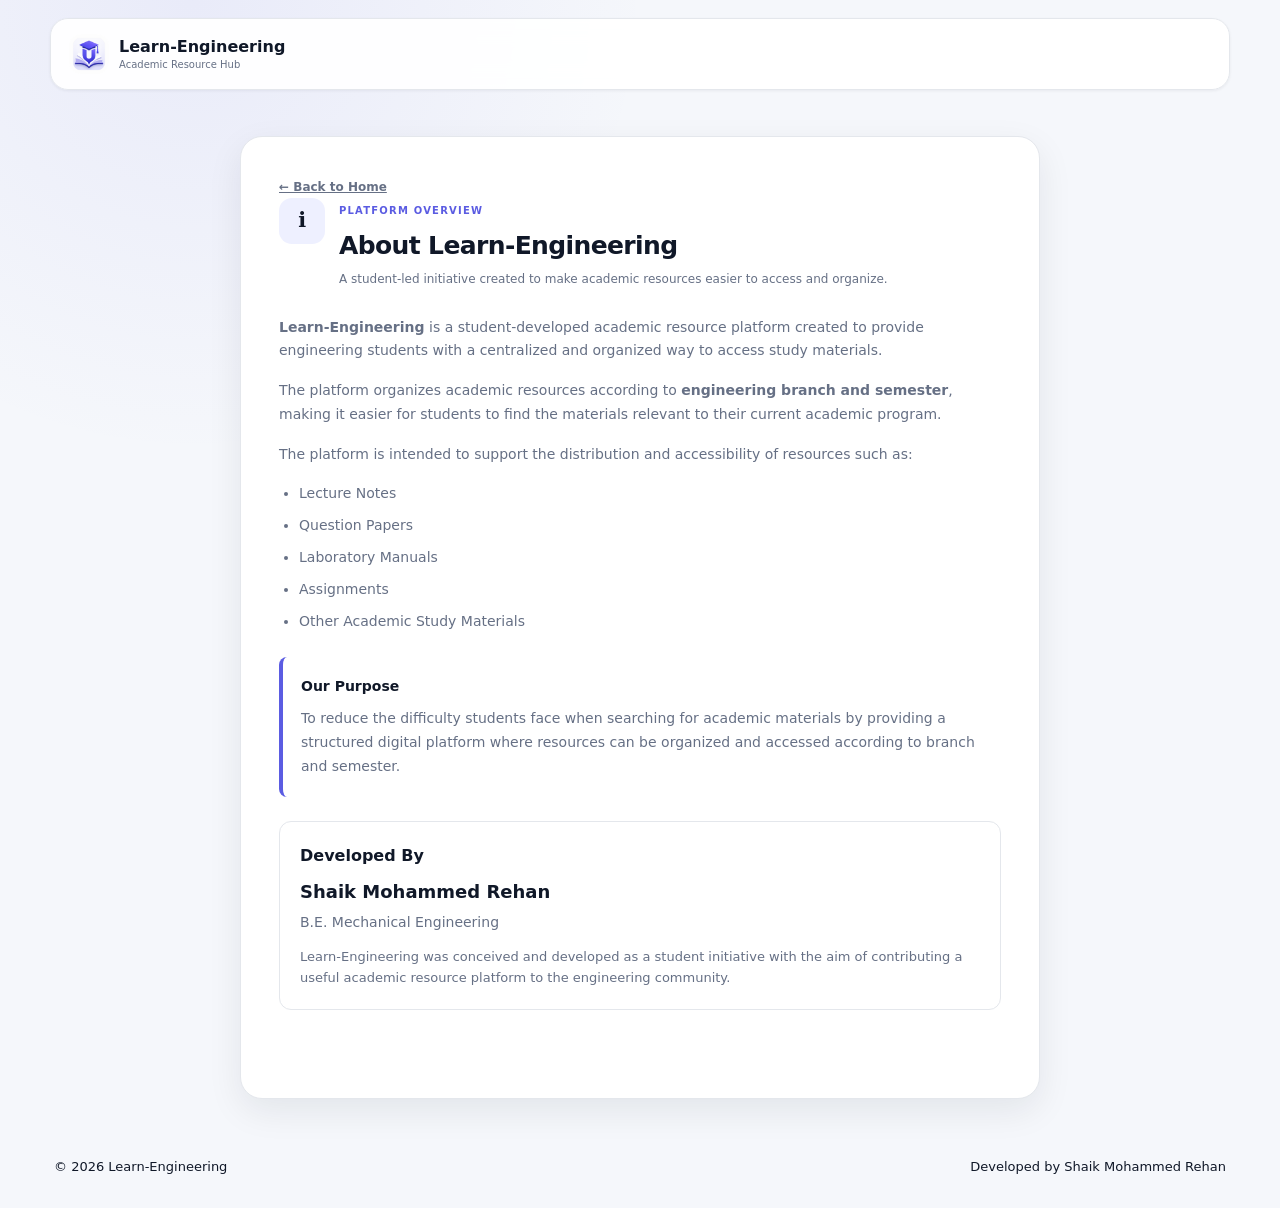
==== about.html @ 20144408 "Add files via upload" ====
<!DOCTYPE html>
<html lang="en">
<head>
  <meta charset="UTF-8">
  <meta name="viewport" content="width=device-width, initial-scale=1.0">

  <title>About Us - Learn-Engineering</title>

  <link rel="icon" href="icon-512.png">
  <link rel="stylesheet" href="style.css">
</head>

<body>

<div class="app-shell">

  <!-- Header -->
  <header class="topbar">

    <a class="brand" href="index.html">

      <img
        src="icon-512.png"
        alt="Learn-Engineering Logo"
        class="brand-logo"
      />

      <span class="brand-text">
        <strong>Learn-Engineering</strong>
        <small>Academic Resource Hub</small>
      </span>

    </a>

  </header>


  <!-- Main Content -->
  <main class="main-content">

    <div
      class="form-card"
      style="width: min(800px, 100%); margin: 20px auto;"
    >

      <a class="back-btn" href="index.html">
        ← Back to Home
      </a>


      <!-- Page Heading -->
      <div class="section-heading">

        <span class="section-icon">ℹ️</span>

        <div>

          <span class="eyebrow">
            PLATFORM OVERVIEW
          </span>

          <h2>
            About Learn-Engineering
          </h2>

          <p>
            A student-led initiative created to make academic resources
            easier to access and organize.
          </p>

        </div>

      </div>


      <!-- About Platform -->
      <div
        style="
          display: flex;
          flex-direction: column;
          gap: 16px;
          color: var(--muted);
          font-size: 14px;
          line-height: 1.7;
        "
      >

        <p>
          <strong>Learn-Engineering</strong> is a student-developed
          academic resource platform created to provide engineering
          students with a centralized and organized way to access
          study materials.
        </p>

        <p>
          The platform organizes academic resources according to
          <strong>engineering branch and semester</strong>, making it
          easier for students to find the materials relevant to their
          current academic program.
        </p>

        <p>
          The platform is intended to support the distribution and
          accessibility of resources such as:
        </p>


        <!-- Resources -->
        <ul
          style="
            padding-left: 20px;
            display: flex;
            flex-direction: column;
            gap: 8px;
          "
        >

          <li>Lecture Notes</li>

          <li>Question Papers</li>

          <li>Laboratory Manuals</li>

          <li>Assignments</li>

          <li>Other Academic Study Materials</li>

        </ul>


        <!-- Mission -->
        <div
          style="
            margin-top: 8px;
            padding: 18px;
            border-left: 4px solid var(--primary);
            background: var(--surface);
            border-radius: 8px;
          "
        >

          <p
            style="
              margin: 0 0 8px;
              color: var(--text);
              font-weight: 700;
            "
          >
            Our Purpose
          </p>

          <p
            style="
              margin: 0;
              color: var(--muted);
            "
          >
            To reduce the difficulty students face when searching for
            academic materials by providing a structured digital
            platform where resources can be organized and accessed
            according to branch and semester.
          </p>

        </div>


        <!-- Developer -->
        <div
          style="
            margin-top: 8px;
            padding: 20px;
            border: 1px solid var(--border);
            border-radius: 12px;
            background: var(--surface);
          "
        >

          <p
            style="
              margin: 0 0 8px;
              color: var(--text);
              font-size: 16px;
              font-weight: 700;
            "
          >
            Developed By
          </p>

          <p
            style="
              margin: 0;
              color: var(--text);
              font-size: 18px;
              font-weight: 700;
            "
          >
            Shaik Mohammed Rehan
          </p>

          <p
            style="
              margin: 4px 0 0;
              color: var(--muted);
              font-size: 14px;
            "
          >
            B.E. Mechanical Engineering
          </p>

          <p
            style="
              margin: 12px 0 0;
              color: var(--muted);
              font-size: 13px;
              line-height: 1.6;
            "
          >
            Learn-Engineering was conceived and developed as a
            student initiative with the aim of contributing a useful
            academic resource platform to the engineering community.
          </p>

        </div>


        <!-- Future Institutional Use -->
        <div
          style="
            margin-top: 2px;
            padding: 16px;
            border-radius: 10px;
            background: var(--surface);
          "
        >


        </div>

      </div>

    </div>

  </main>


  <!-- Footer -->
  <footer class="footer">

    <span>
      © 2026 Learn-Engineering
    </span>

    <span>
      Developed by Shaik Mohammed Rehan
    </span>

  </footer>

</div>

</body>
</html>
---- style.css ----
:root {
  --bg: #f5f7fb;
  --surface: #ffffff;
  --surface-2: #f8fafc;
  --surface-3: #eef2f7;
  --text: #101828;
  --muted: #667085;
  --muted-2: #98a2b3;
  --border: #e4e7ec;
  --primary: #5b5ce2;
  --primary-hover: #4b4ccc;
  --primary-soft: #eef0ff;
  --success: #12b76a;
  --danger: #f04438;
  --shadow-sm: 0 1px 3px rgba(16, 24, 40, .06);
  --shadow-md: 0 12px 35px rgba(16, 24, 40, .08);
  --radius: 16px;
  --radius-sm: 10px;
  --transition: 180ms ease;
}

[data-theme="dark"] {
  --bg: #0b1020;
  --surface: #12192b;
  --surface-2: #171f33;
  --surface-3: #1c263b;
  --text: #f5f7ff;
  --muted: #9aa7bd;
  --muted-2: #6f7d94;
  --border: #26324a;
  --primary: #7778f5;
  --primary-hover: #8b8cf7;
  --primary-soft: #25284e;
  --shadow-sm: 0 1px 3px rgba(0, 0, 0, .18);
  --shadow-md: 0 18px 45px rgba(0, 0, 0, .28);
}

* {
  box-sizing: border-box;
  margin: 0;
  padding: 0;
}

html {
  scroll-behavior: smooth;
  font-size: 16px; /* Increases overall scaling of rem-based elements */
}

body {
  min-width: 300px;
  min-height: 100vh;
  background:
    radial-gradient(circle at 15% 0%, rgba(91, 92, 226, .08), transparent 28%),
    var(--bg);
  color: var(--text);
  font-family: Inter, ui-sans-serif, system-ui, -apple-system, BlinkMacSystemFont, "Segoe UI", Roboto, Arial, sans-serif;
  font-size: 15px; /* Ensures general body text is comfortably legible */
  line-height: 1.5;
  transition: background var(--transition), color var(--transition);
}

button,
input,
select,
textarea {
  font: inherit;
}

button,
a {
  -webkit-tap-highlight-color: transparent;
}

button {
  border: 0;
}

button:focus-visible,
input:focus-visible,
select:focus-visible,
textarea:focus-visible {
  outline: 3px solid rgba(91, 92, 226, .22);
  outline-offset: 2px;
}

.app-shell {
  width: 100%;
  min-height: 100vh;
  display: flex;
  flex-direction: column;
}

.topbar {
  width: min(1180px, calc(100% - 32px));
  min-height: 72px;
  margin: 18px auto 0;
  padding: 10px 14px 10px 18px;
  display: flex;
  align-items: center;
  justify-content: space-between;
  gap: 16px;
  background: color-mix(in srgb, var(--surface) 92%, transparent);
  border: 1px solid var(--border);
  border-radius: 18px;
  box-shadow: var(--shadow-sm);
  backdrop-filter: blur(12px);
  position: sticky;
  top: 12px;
  z-index: 20;
}

/* Add this to your style.css */
.brand-logo {
  width: 40px;
  height: 40px;
  object-fit: contain; /* Keeps your logo proportions intact */
  border-radius: 12px;
}

.brand {
  color: var(--text);
  text-decoration: none;
  display: flex;
  align-items: center;
  gap: 10px;
  min-width: 0;
}

/* Workspace Return Banner Styles */
.preview-banner {
  position: sticky;
  top: 0;
  z-index: 50;
  width: 100%;
  background: linear-gradient(135deg, #f59e0b, #d97706);
  color: #ffffff;
  padding: 10px 20px;
  display: flex;
  justify-content: space-between;
  align-items: center;
  font-size: 12px;
  font-weight: 650;
  box-shadow: var(--shadow-sm);
}

.preview-exit-btn {
  background: #ffffff;
  color: #92400e;
  border: none;
  padding: 5px 12px;
  border-radius: 6px;
  cursor: pointer;
  font-size: 11px;
  font-weight: 750;
  transition: var(--transition);
}

.preview-exit-btn:hover {
  background: #fef3c7;
}

.brand-mark {
  width: 40px;
  height: 40px;
  flex: 0 0 40px;
  display: grid;
  place-items: center;
  border-radius: 12px;
  color: white;
  font-size: 17px;
  font-weight: 800;
  background: linear-gradient(135deg, #696af0, #4e50d6);
  box-shadow: 0 8px 20px rgba(91, 92, 226, .25);
}

.brand-text {
  display: flex;
  flex-direction: column;
  line-height: 1.15;
}

.brand-text strong {
  font-size: 16px;
}

.brand-text small {
  margin-top: 3px;
  color: var(--muted);
  font-size: 10px;
  font-weight: 500;
}

.topbar-actions {
  display: flex;
  align-items: center;
  gap: 8px;
}

.icon-btn,
.profile-btn {
  height: 40px;
  border: 1px solid var(--border);
  background: var(--surface-2);
  color: var(--text);
  border-radius: 10px;
  cursor: pointer;
  transition: var(--transition);
}

.icon-btn {
  width: 40px;
  display: grid;
  place-items: center;
  font-size: 18px;
}

.icon-btn:hover,
.profile-btn:hover {
  border-color: var(--primary);
  transform: translateY(-1px);
}

.profile-btn {
  padding: 4px 10px 4px 5px;
  display: flex;
  align-items: center;
  gap: 8px;
}

.profile-avatar,
.dashboard-avatar {
  display: grid;
  place-items: center;
  background: var(--primary-soft);
  color: var(--primary);
  font-weight: 800;
}

.profile-avatar {
  width: 30px;
  height: 30px;
  border-radius: 8px;
  font-size: 12px;
}

.profile-name {
  font-size: 12px;
  font-weight: 650;
  max-width: 120px;
  overflow: hidden;
  text-overflow: ellipsis;
  white-space: nowrap;
}

.role-badge {
  padding: 6px 9px;
  border-radius: 999px;
  background: var(--primary-soft);
  color: var(--primary);
  font-size: 10px;
  font-weight: 800;
  letter-spacing: .06em;
  text-transform: uppercase;
}

.hidden {
  display: none !important;
}

.main-content {
  width: min(1180px, calc(100% - 32px));
  flex: 1;
  margin: 26px auto;
}

.view {
  display: none;
  animation: viewIn .25s ease;
}

.view.active {
  display: block;
}

@keyframes viewIn {
  from { opacity: 0; transform: translateY(6px); }
  to { opacity: 1; transform: translateY(0); }
}

/* Landing */
.hero-card {
  min-height: 560px;
  padding: clamp(26px, 5vw, 64px);
  display: flex;
  flex-direction: column;
  justify-content: center;
  border: 1px solid var(--border);
  border-radius: 26px;
  background:
    radial-gradient(circle at 90% 15%, rgba(91, 92, 226, .13), transparent 30%),
    var(--surface);
  box-shadow: var(--shadow-md);
}

.hero-copy {
  max-width: 720px;
  margin-bottom: 34px;
}

.eyebrow {
  display: inline-block;
  color: var(--primary);
  font-size: 10px;
  line-height: 1;
  font-weight: 850;
  letter-spacing: .12em;
  text-transform: uppercase;
}

.hero-copy h1 {
  margin-top: 13px;
  font-size: clamp(34px, 6vw, 62px);
  line-height: 1.02;
  letter-spacing: -.045em;
}

.hero-copy h1 span {
  color: var(--primary);
}

.hero-copy p {
  max-width: 620px;
  margin-top: 18px;
  color: var(--muted);
  font-size: 15px;
}

.role-grid {
  display: grid;
  grid-template-columns: repeat(2, minmax(0, 1fr));
  gap: 14px;
  max-width: 760px;
}

.role-card {
  min-width: 0;
  padding: 18px;
  display: flex;
  align-items: center;
  gap: 13px;
  text-align: left;
  color: var(--text);
  background: var(--surface-2);
  border: 1px solid var(--border);
  border-radius: 16px;
  cursor: pointer;
  transition: var(--transition);
}

.role-card:hover {
  border-color: rgba(91, 92, 226, .55);
  background: var(--primary-soft);
  transform: translateY(-2px);
  box-shadow: var(--shadow-sm);
}

.role-icon {
  width: 46px;
  height: 46px;
  flex: 0 0 46px;
  display: grid;
  place-items: center;
  border-radius: 13px;
  background: var(--surface);
  font-size: 21px;
}

.role-card-content {
  min-width: 0;
  flex: 1;
  display: flex;
  flex-direction: column;
}

.role-card-content strong {
  font-size: 14px;
}

.role-card-content small {
  margin-top: 3px;
  color: var(--muted);
  font-size: 11px;
  line-height: 1.35;
}

.arrow {
  color: var(--primary);
  font-size: 20px;
  font-weight: 700;
}

.hero-stats {
  display: flex;
  gap: 34px;
  margin-top: 38px;
}

.hero-stats div {
  display: flex;
  flex-direction: column;
}

.hero-stats strong {
  font-size: 20px;
}

.hero-stats span {
  color: var(--muted);
  font-size: 10px;
}

/* Forms */
.form-card {
  width: min(620px, 100%);
  margin: 40px auto;
  padding: clamp(22px, 5vw, 38px);
  background: var(--surface);
  border: 1px solid var(--border);
  border-radius: 22px;
  box-shadow: var(--shadow-md);
}

.back-btn {
  margin-bottom: 28px;
  background: transparent;
  color: var(--muted);
  cursor: pointer;
  font-size: 12px;
  font-weight: 650;
}

.back-btn:hover {
  color: var(--primary);
}

.section-heading {
  display: flex;
  gap: 14px;
  align-items: flex-start;
  margin-bottom: 28px;
}

.section-icon {
  width: 46px;
  height: 46px;
  flex: 0 0 46px;
  display: grid;
  place-items: center;
  border-radius: 13px;
  background: var(--primary-soft);
  font-size: 21px;
}

.section-icon.faculty {
  background: #eefbf5;
}

[data-theme="dark"] .section-icon.faculty {
  background: #15352a;
}

.section-heading h2 {
  margin-top: 7px;
  font-size: 25px;
  letter-spacing: -.025em;
}

.section-heading p {
  margin-top: 5px;
  color: var(--muted);
  font-size: 12px;
}

.smart-form {
  display: flex;
  flex-direction: column;
  gap: 16px;
}

.field {
  min-width: 0;
  display: flex;
  flex-direction: column;
  gap: 7px;
}

.field label {
  color: var(--text);
  font-size: 11px;
  font-weight: 750;
}

.field label span {
  color: var(--muted-2);
  font-weight: 500;
}

input,
select,
textarea {
  width: 100%;
  color: var(--text);
  background: var(--surface-2);
  border: 1px solid var(--border);
  border-radius: 10px;
  padding: 11px 12px;
  outline: none;
  transition: var(--transition);
}

input,
select {
  min-height: 43px;
}

textarea {
  resize: vertical;
  min-height: 80px;
}

input::placeholder,
textarea::placeholder {
  color: var(--muted-2);
}

input:focus,
select:focus,
textarea:focus {
  border-color: var(--primary);
  box-shadow: 0 0 0 3px rgba(91, 92, 226, .10);
}

.form-row {
  display: grid;
  grid-template-columns: repeat(2, minmax(0, 1fr));
  gap: 12px;
}

.primary-btn {
  width: 100%;
  min-height: 46px;
  margin-top: 3px;
  display: flex;
  align-items: center;
  justify-content: center;
  gap: 10px;
  color: white;
  background: linear-gradient(135deg, var(--primary), #4f50d7);
  border-radius: 10px;
  cursor: pointer;
  font-size: 12px;
  font-weight: 750;
  box-shadow: 0 8px 18px rgba(91, 92, 226, .18);
  transition: var(--transition);
}

.primary-btn:hover {
  background: linear-gradient(135deg, var(--primary-hover), #4142c4);
  transform: translateY(-1px);
}

/* Dashboard */
.dashboard-header {
  margin-bottom: 20px;
  padding: 28px;
  display: flex;
  justify-content: space-between;
  align-items: center;
  gap: 18px;
  background: var(--surface);
  border: 1px solid var(--border);
  border-radius: 20px;
  box-shadow: var(--shadow-sm);
}

.dashboard-header h2 {
  margin-top: 7px;
  font-size: 26px;
  letter-spacing: -.025em;
}

.dashboard-header p {
  margin-top: 5px;
  color: var(--muted);
  font-size: 12px;
}

.dashboard-avatar {
  width: 52px;
  height: 52px;
  flex: 0 0 52px;
  border-radius: 15px;
  font-size: 17px;
}

.faculty-avatar {
  color: var(--success);
  background: #eafaf2;
}

[data-theme="dark"] .faculty-avatar {
  background: #15352a;
}

.search-box {
  min-height: 48px;
  margin-bottom: 16px;
  display: flex;
  align-items: center;
  gap: 9px;
  padding: 0 14px;
  background: var(--surface);
  border: 1px solid var(--border);
  border-radius: 12px;
  box-shadow: var(--shadow-sm);
}

.search-box span {
  color: var(--muted);
  font-size: 22px;
}

.search-box input {
  min-height: 46px;
  padding: 0;
  border: 0;
  background: transparent;
  box-shadow: none !important;
}

.selection-panel,
.subjects-section,
.resources-section,
.upload-card,
.faculty-info-card {
  padding: 22px;
  background: var(--surface);
  border: 1px solid var(--border);
  border-radius: 18px;
  box-shadow: var(--shadow-sm);
}

.selection-panel {
  margin-bottom: 16px;
}

.selection-title {
  margin-bottom: 18px;
  display: flex;
  align-items: baseline;
  justify-content: space-between;
  gap: 12px;
}

.selection-title span {
  font-size: 14px;
  font-weight: 800;
}

.selection-title small {
  color: var(--muted);
  font-size: 10px;
}

.control-group + .control-group {
  margin-top: 17px;
}

.control-group > label {
  display: block;
  margin-bottom: 8px;
  color: var(--muted);
  font-size: 10px;
  font-weight: 750;
  text-transform: uppercase;
  letter-spacing: .06em;
}

.chip-grid {
  display: grid;
  grid-template-columns: repeat(5, minmax(0, 1fr));
  gap: 8px;
}

.chip-grid button {
  min-height: 38px;
  padding: 7px 8px;
  color: var(--text);
  background: var(--surface-2);
  border: 1px solid var(--border);
  border-radius: 9px;
  cursor: pointer;
  font-size: 10px;
  font-weight: 700;
  transition: var(--transition);
}

.chip-grid button:hover {
  border-color: var(--primary);
}

.chip-grid button.selected {
  color: white;
  background: var(--primary);
  border-color: var(--primary);
}

.subjects-section {
  margin-bottom: 16px;
}

.section-line {
  display: flex;
  justify-content: space-between;
  align-items: flex-start;
  gap: 12px;
  margin-bottom: 16px;
}

.section-line h3 {
  font-size: 15px;
}

.section-line p {
  margin-top: 3px;
  color: var(--muted);
  font-size: 10px;
}

.count-badge {
  min-width: 27px;
  height: 25px;
  padding: 0 8px;
  display: grid;
  place-items: center;
  color: var(--primary);
  background: var(--primary-soft);
  border-radius: 999px;
  font-size: 10px;
  font-weight: 800;
}

.subject-grid {
  display: grid;
  grid-template-columns: repeat(3, minmax(0, 1fr));
  gap: 10px;
}

.subject-card {
  min-width: 0;
  padding: 14px;
  text-align: left;
  color: var(--text);
  background: var(--surface-2);
  border: 1px solid var(--border);
  border-radius: 12px;
  cursor: pointer;
  transition: var(--transition);
}

.subject-card:hover,
.subject-card.selected {
  border-color: rgba(91, 92, 226, .55);
  background: var(--primary-soft);
  transform: translateY(-1px);
}

.subject-card .subject-icon {
  width: 30px;
  height: 30px;
  margin-bottom: 9px;
  display: grid;
  place-items: center;
  border-radius: 8px;
  background: var(--surface);
  color: var(--primary);
  font-size: 12px;
}

.subject-card strong {
  display: block;
  font-size: 11px;
  line-height: 1.35;
}

.subject-card small {
  display: block;
  margin-top: 4px;
  color: var(--muted);
  font-size: 9px;
}

.resources-section {
  margin-bottom: 30px;
}

.resource-list {
  display: flex;
  flex-direction: column;
  gap: 9px;
}

.resource-item {
  padding: 13px;
  display: flex;
  align-items: center;
  gap: 12px;
  background: var(--surface-2);
  border: 1px solid var(--border);
  border-radius: 12px;
}

.file-icon {
  width: 38px;
  height: 42px;
  flex: 0 0 38px;
  display: grid;
  place-items: center;
  color: #e5484d;
  background: #fff0f0;
  border-radius: 8px;
  font-size: 12px;
  font-weight: 900;
}

[data-theme="dark"] .file-icon {
  background: #3a1e27;
}

.resource-info {
  min-width: 0;
  flex: 1;
}

.resource-info strong {
  display: block;
  overflow: hidden;
  text-overflow: ellipsis;
  white-space: nowrap;
  font-size: 11px;
}

.resource-meta {
  margin-top: 3px;
  color: var(--muted);
  font-size: 9px;
}

.download-btn {
  flex: 0 0 auto;
  padding: 8px 11px;
  color: white;
  background: var(--primary);
  border-radius: 8px;
  text-decoration: none;
  font-size: 9px;
  font-weight: 750;
  cursor: pointer;
}

.download-btn:hover {
  background: var(--primary-hover);
}

.empty-state {
  padding: 30px 15px;
  text-align: center;
  color: var(--muted);
  background: var(--surface-2);
  border: 1px dashed var(--border);
  border-radius: 12px;
}

.empty-state strong {
  display: block;
  margin-bottom: 4px;
  color: var(--text);
  font-size: 12px;
}

.empty-state span {
  font-size: 10px;
}

/* Faculty */
.faculty-layout {
  display: grid;
  grid-template-columns: minmax(0, 1.5fr) minmax(250px, .8fr);
  gap: 16px;
}

.card-heading {
  display: flex;
  align-items: center;
  gap: 12px;
  margin-bottom: 20px;
}

.heading-icon {
  width: 40px;
  height: 40px;
  display: grid;
  place-items: center;
  color: var(--primary);
  background: var(--primary-soft);
  border-radius: 10px;
  font-size: 19px;
  font-weight: 900;
}

.card-heading h3 {
  font-size: 15px;
}

.card-heading p {
  margin-top: 3px;
  color: var(--muted);
  font-size: 10px;
}

.file-drop {
  min-height: 130px;
  padding: 20px;
  display: flex;
  flex-direction: column;
  align-items: center;
  justify-content: center;
  text-align: center;
  color: var(--muted);
  background: var(--surface-2);
  border: 1.5px dashed var(--border);
  border-radius: 12px;
  cursor: pointer;
  transition: var(--transition);
}

.file-drop:hover {
  border-color: var(--primary);
  background: var(--primary-soft);
}

.file-drop input {
  display: none;
}

.upload-symbol {
  width: 36px;
  height: 36px;
  margin-bottom: 7px;
  display: grid;
  place-items: center;
  color: var(--primary);
  background: var(--surface);
  border-radius: 9px;
  font-size: 17px;
  font-weight: 900;
}

.file-drop strong {
  color: var(--text);
  font-size: 11px;
}

.file-drop small {
  margin-top: 3px;
  font-size: 9px;
}

.security-note {
  margin: 0;
  color: var(--muted);
  font-size: 9px;
  line-height: 1.4;
}

.faculty-info-card {
  align-self: start;
}

.faculty-info-card h3 {
  margin-top: 9px;
  font-size: 19px;
  line-height: 1.2;
}

.check-list {
  margin-top: 22px;
  display: flex;
  flex-direction: column;
  gap: 12px;
  list-style: none;
}

.check-list li {
  display: flex;
  gap: 9px;
  color: var(--muted);
  font-size: 10px;
}

.check-list span {
  color: var(--success);
  font-weight: 900;
}

.mini-stat {
  margin-top: 28px;
  padding: 15px;
  display: flex;
  flex-direction: column;
  background: var(--surface-2);
  border-radius: 12px;
}

.mini-stat strong {
  color: var(--primary);
  font-size: 24px;
}

.mini-stat span {
  color: var(--muted);
  font-size: 9px;
}

.footer {
  width: min(1180px, calc(100% - 32px));
  margin: 0 auto 20px;
  padding: 12px 4px;
  display: flex;
  justify-content: space-between;
  gap: 15px;
  color: var(--text); /* Automatically switches to black in light mode and white in dark mode */
  font-size: 13px;   /* Increased font size so it's easily readable */
  font-weight: 500;
}

/* Toast */
.toast {
  position: fixed;
  left: 50%;
  bottom: 22px;
  z-index: 100;
  max-width: min(92vw, 430px);
  padding: 11px 14px;
  color: white;
  background: #101828;
  border-radius: 10px;
  box-shadow: var(--shadow-md);
  font-size: 11px;
  opacity: 0;
  pointer-events: none;
  transform: translate(-50%, 15px);
  transition: 220ms ease;
}

.toast.show {
  opacity: 1;
  transform: translate(-50%, 0);
}

/* 550px */
@media (max-width: 550px) {
  .topbar {
    width: calc(100% - 20px);
    min-height: 62px;
    margin-top: 10px;
    padding: 8px 9px 8px 11px;
    border-radius: 14px;
  }

  .main-content {
    width: calc(100% - 20px);
    margin: 16px auto;
  }

  .brand-mark {
    width: 34px;
    height: 34px;
    flex-basis: 34px;
    border-radius: 9px;
    font-size: 14px;
  }

  .brand-text small,
  .profile-name,
  .role-badge {
    display: none;
  }

  .brand-text strong {
    font-size: 14px;
  }

  .hero-card {
    min-height: auto;
    padding: 25px 18px;
    border-radius: 19px;
  }

  .hero-copy {
    margin-bottom: 24px;
  }

  .hero-copy h1 {
    font-size: 34px;
  }

  .hero-copy p {
    font-size: 12px;
  }

  .role-grid {
    grid-template-columns: 1fr;
    gap: 9px;
  }

  .role-card {
    padding: 13px;
  }

  .hero-stats {
    gap: 25px;
    margin-top: 27px;
  }

  .form-card {
    margin: 15px auto;
    padding: 20px 16px;
    border-radius: 17px;
  }

  .section-heading h2 {
    font-size: 21px;
  }

  .form-row {
    grid-template-columns: 1fr;
  }

  .dashboard-header {
    padding: 20px 16px;
    border-radius: 16px;
  }

  .dashboard-header h2 {
    font-size: 21px;
  }

  .dashboard-avatar {
    width: 44px;
    height: 44px;
    flex-basis: 44px;
  }

  .selection-panel,
  .subjects-section,
  .resources-section,
  .upload-card,
  .faculty-info-card {
    padding: 16px;
    border-radius: 15px;
  }

  .selection-title {
    flex-direction: column;
    gap: 3px;
  }

  .chip-grid {
    grid-template-columns: repeat(2, minmax(0, 1fr));
  }

  .semester-grid {
    grid-template-columns: repeat(4, minmax(0, 1fr));
  }

  .subject-grid {
    grid-template-columns: repeat(2, minmax(0, 1fr));
  }

  .resource-item {
    align-items: flex-start;
  }

  .download-btn {
    padding: 7px 8px;
    font-size: 8px;
  }

  .faculty-layout {
    grid-template-columns: 1fr;
  }

  .footer {
    width: calc(100% - 20px);
    flex-direction: column;
    text-align: center;
    gap: 3px;
  }
}

/* 300px–360px: deliberately compact */
@media (max-width: 360px) {
  .topbar {
    width: calc(100% - 12px);
    padding-left: 8px;
    padding-right: 7px;
  }

  .main-content {
    width: calc(100% - 12px);
    margin-top: 10px;
  }

  .hero-card {
    padding: 20px 13px;
    border-radius: 15px;
  }

  .hero-copy h1 {
    font-size: 29px;
  }

  .hero-copy p {
    font-size: 11px;
  }

  .role-card {
    gap: 9px;
    padding: 11px;
  }

  .role-icon {
    width: 38px;
    height: 38px;
    flex-basis: 38px;
    font-size: 17px;
  }

  .role-card-content strong {
    font-size: 11px;
  }

  .role-card-content small {
    font-size: 9px;
  }

  .arrow {
    font-size: 16px;
  }

  .hero-stats {
    gap: 16px;
  }

  .hero-stats strong {
    font-size: 17px;
  }

  .hero-stats span {
    font-size: 8px;
  }

  .form-card {
    padding: 17px 12px;
  }

  .section-heading {
    gap: 9px;
  }

  .section-icon {
    width: 39px;
    height: 39px;
    flex-basis: 39px;
    font-size: 17px;
  }

  .section-heading h2 {
    font-size: 18px;
  }

  .section-heading p {
    font-size: 10px;
  }

  .field label {
    font-size: 10px;
  }

  input,
  select {
    min-height: 40px;
    padding: 9px 10px;
    font-size: 11px;
  }

  .primary-btn {
    min-height: 43px;
    font-size: 10px;
  }

  .dashboard-header {
    padding: 16px 12px;
  }

  .dashboard-header h2 {
    font-size: 18px;
  }

  .dashboard-header p {
    font-size: 10px;
  }

  .search-box {
    min-height: 43px;
  }

  .selection-panel,
  .subjects-section,
  .resources-section,
  .upload-card,
  .faculty-info-card {
    padding: 12px;
  }

  .chip-grid {
    gap: 5px;
  }

  .chip-grid button {
    min-height: 34px;
    padding: 5px 3px;
    font-size: 8px;
  }

  .semester-grid button {
    font-size: 8px;
  }

  .subject-grid {
    gap: 6px;
  }

  .subject-card {
    padding: 10px;
  }

  .subject-card strong {
    font-size: 9px;
  }

  .subject-card small {
    font-size: 8px;
  }

  .resource-item {
    gap: 7px;
    padding: 9px;
  }

  .file-icon {
    width: 30px;
    height: 34px;
    flex-basis: 30px;
    font-size: 9px;
  }

  .resource-info strong {
    font-size: 9px;
  }

  .resource-meta {
    font-size: 7px;
  }

  .download-btn {
    padding: 6px;
    font-size: 7px;
  }

  .section-line h3 {
    font-size: 12px;
  }

  .section-line p {
    font-size: 8px;
  }
}

@media (prefers-reduced-motion: reduce) {
  *,
  *::before,
  *::after {
    scroll-behavior: auto !important;
    transition-duration: .01ms !important;
    animation-duration: .01ms !important;
  }
}
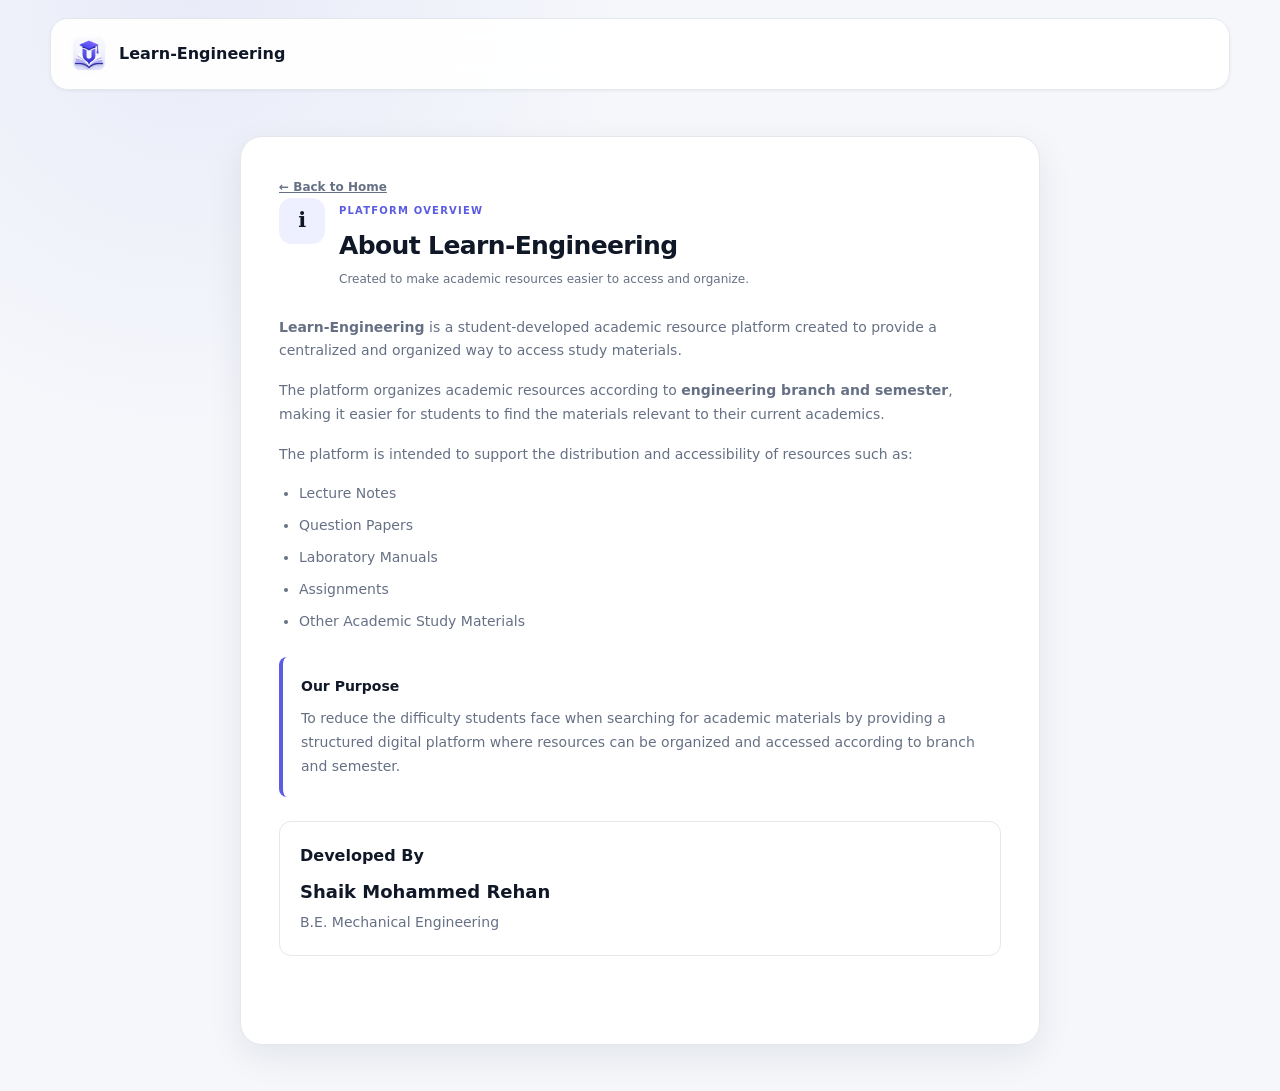
==== commit 69d9dd29: "Update about.html" ====
--- a/about.html
+++ b/about.html
@@ -27,7 +27,7 @@
 
       <span class="brand-text">
         <strong>Learn-Engineering</strong>
-        <small>Academic Resource Hub</small>
+        
       </span>
 
     </a>
@@ -64,7 +64,7 @@
           </h2>
 
           <p>
-            A student-led initiative created to make academic resources
+            Created to make academic resources
             easier to access and organize.
           </p>
 
@@ -87,8 +87,7 @@
 
         <p>
           <strong>Learn-Engineering</strong> is a student-developed
-          academic resource platform created to provide engineering
-          students with a centralized and organized way to access
+          academic resource platform created to provide a centralized and organized way to access
           study materials.
         </p>
 
@@ -96,7 +95,7 @@
           The platform organizes academic resources according to
           <strong>engineering branch and semester</strong>, making it
           easier for students to find the materials relevant to their
-          current academic program.
+          current academics.
         </p>
 
         <p>
@@ -207,19 +206,6 @@
             B.E. Mechanical Engineering
           </p>
 
-          <p
-            style="
-              margin: 12px 0 0;
-              color: var(--muted);
-              font-size: 13px;
-              line-height: 1.6;
-            "
-          >
-            Learn-Engineering was conceived and developed as a
-            student initiative with the aim of contributing a useful
-            academic resource platform to the engineering community.
-          </p>
-
         </div>
 
 
@@ -243,20 +229,8 @@
   </main>
 
 
-  <!-- Footer -->
-  <footer class="footer">
-
-    <span>
-      © 2026 Learn-Engineering
-    </span>
-
-    <span>
-      Developed by Shaik Mohammed Rehan
-    </span>
-
-  </footer>
 
 </div>
 
 </body>
-</html>+</html>
--- a/style.css
+++ b/style.css
@@ -19,22 +19,6 @@
   --transition: 180ms ease;
 }
 
-[data-theme="dark"] {
-  --bg: #0b1020;
-  --surface: #12192b;
-  --surface-2: #171f33;
-  --surface-3: #1c263b;
-  --text: #f5f7ff;
-  --muted: #9aa7bd;
-  --muted-2: #6f7d94;
-  --border: #26324a;
-  --primary: #7778f5;
-  --primary-hover: #8b8cf7;
-  --primary-soft: #25284e;
-  --shadow-sm: 0 1px 3px rgba(0, 0, 0, .18);
-  --shadow-md: 0 18px 45px rgba(0, 0, 0, .28);
-}
-
 * {
   box-sizing: border-box;
   margin: 0;
@@ -1038,10 +1022,23 @@
   padding: 12px 4px;
   display: flex;
   justify-content: space-between;
-  gap: 15px;
-  color: var(--text); /* Automatically switches to black in light mode and white in dark mode */
-  font-size: 13px;   /* Increased font size so it's easily readable */
+  align-items: center;
+  flex-wrap: nowrap; /* Forces everything to stay on one single line */
+  gap: 10px;
+  color: var(--text);
+  font-size: 13px;
   font-weight: 500;
+}
+
+.footer span {
+  white-space: nowrap;
+}
+
+.footer-links {
+  display: flex;
+  align-items: center;
+  gap: 12px;
+  white-space: nowrap;
 }
 
 /* Toast */
@@ -1201,11 +1198,13 @@
     grid-template-columns: 1fr;
   }
 
-  .footer {
-    width: calc(100% - 20px);
-    flex-direction: column;
-    text-align: center;
+   .footer {
+    font-size: 8px; /* Scales text down so all links and copyright text fit */
     gap: 3px;
+  }
+  
+  .footer-links {
+    gap: 1px; /* Tighter spacing between About, Developer, Privacy, and Terms */
   }
 }
 
@@ -1395,6 +1394,15 @@
 
   .section-line p {
     font-size: 8px;
+  }
+
+   .footer {
+    font-size: 8px; /* Scales text down so all links and copyright text fit */
+    gap: 0px;
+  }
+  
+  .footer-links {
+    gap: 1px; /* Tighter spacing between About, Developer, Privacy, and Terms */
   }
 }
 
@@ -1407,3 +1415,50 @@
     animation-duration: .01ms !important;
   }
 }
+/* Password Field Wrapper & Toggle Button Styles */
+.password-input-wrapper {
+  position: relative;
+  display: flex;
+  align-items: center;
+  width: 100%;
+}
+
+.password-input-wrapper input {
+  width: 100%;
+  padding-right: 44px; /* Prevents text from overlapping the toggle icon */
+}
+
+.toggle-password-btn {
+  position: absolute;
+  right: 10px;
+  background: transparent;
+  border: none;
+  padding: 6px;
+  display: flex;
+  align-items: center;
+  justify-content: center;
+  color: var(--muted);
+  cursor: pointer;
+  border-radius: 6px;
+  transition: var(--transition);
+}
+
+.toggle-password-btn:hover {
+  color: var(--primary);
+  background: var(--primary-soft);
+}
+
+.forgot-password-link {
+  align-self: flex-end;
+  margin-top: 4px;
+  font-size: 11px;
+  font-weight: 600;
+  color: var(--primary);
+  text-decoration: none;
+  transition: var(--transition);
+}
+
+.forgot-password-link:hover {
+  color: var(--primary-hover);
+  text-decoration: underline;
+}
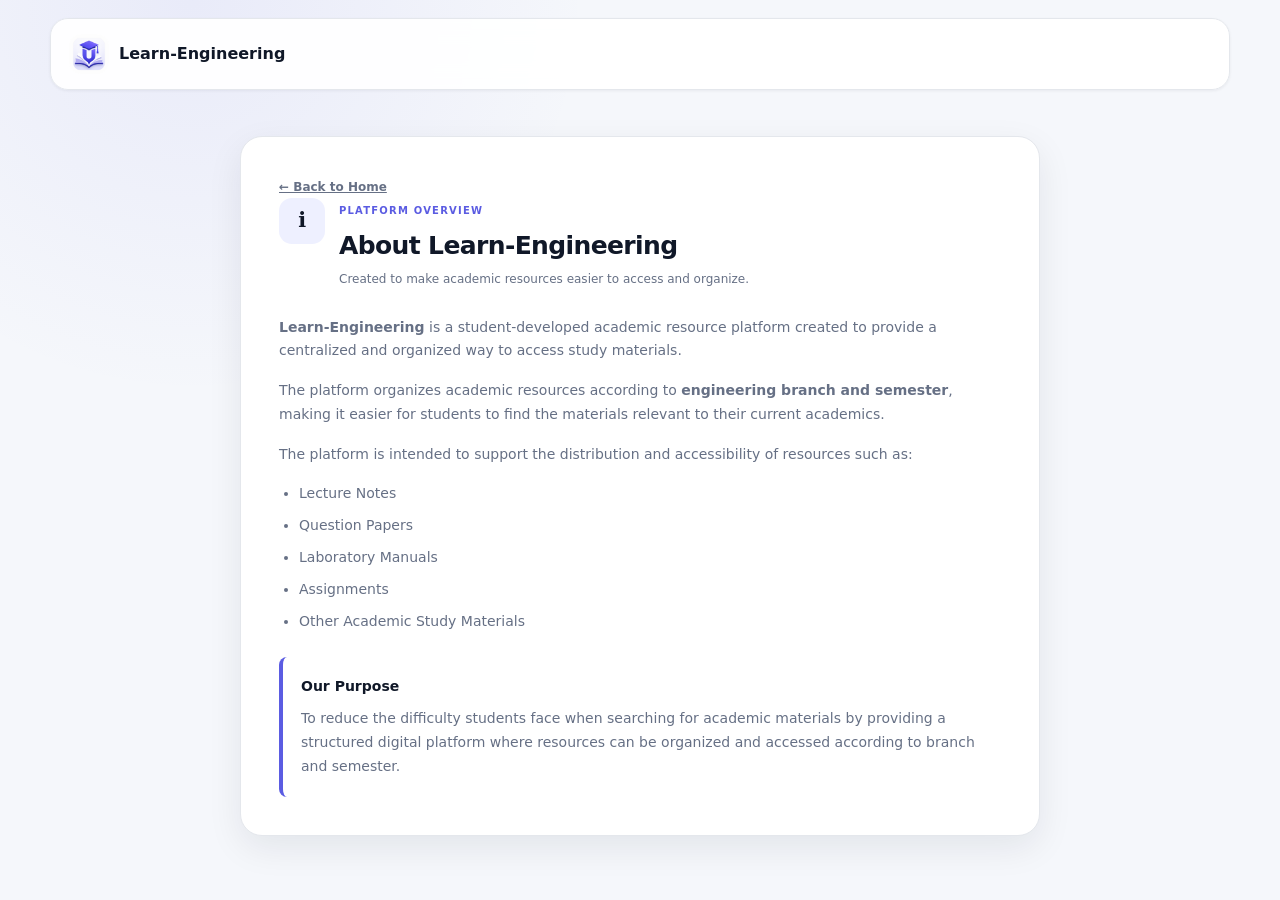
==== commit c832eb81: "Update about.html" ====
--- a/about.html
+++ b/about.html
@@ -160,67 +160,7 @@
             according to branch and semester.
           </p>
 
-        </div>
-
-
-        <!-- Developer -->
-        <div
-          style="
-            margin-top: 8px;
-            padding: 20px;
-            border: 1px solid var(--border);
-            border-radius: 12px;
-            background: var(--surface);
-          "
-        >
-
-          <p
-            style="
-              margin: 0 0 8px;
-              color: var(--text);
-              font-size: 16px;
-              font-weight: 700;
-            "
-          >
-            Developed By
-          </p>
-
-          <p
-            style="
-              margin: 0;
-              color: var(--text);
-              font-size: 18px;
-              font-weight: 700;
-            "
-          >
-            Shaik Mohammed Rehan
-          </p>
-
-          <p
-            style="
-              margin: 4px 0 0;
-              color: var(--muted);
-              font-size: 14px;
-            "
-          >
-            B.E. Mechanical Engineering
-          </p>
-
-        </div>
-
-
-        <!-- Future Institutional Use -->
-        <div
-          style="
-            margin-top: 2px;
-            padding: 16px;
-            border-radius: 10px;
-            background: var(--surface);
-          "
-        >
-
-
-        </div>
+        </div>        
 
       </div>
 
--- a/style.css
+++ b/style.css
@@ -1199,7 +1199,7 @@
   }
 
    .footer {
-    font-size: 8px; /* Scales text down so all links and copyright text fit */
+    font-size: 10px; /* Scales text down so all links and copyright text fit */
     gap: 3px;
   }
   
@@ -1393,11 +1393,11 @@
   }
 
   .section-line p {
-    font-size: 8px;
+    font-size: 9px;
   }
 
    .footer {
-    font-size: 8px; /* Scales text down so all links and copyright text fit */
+    font-size: 12px; /* Scales text down so all links and copyright text fit */
     gap: 0px;
   }
   
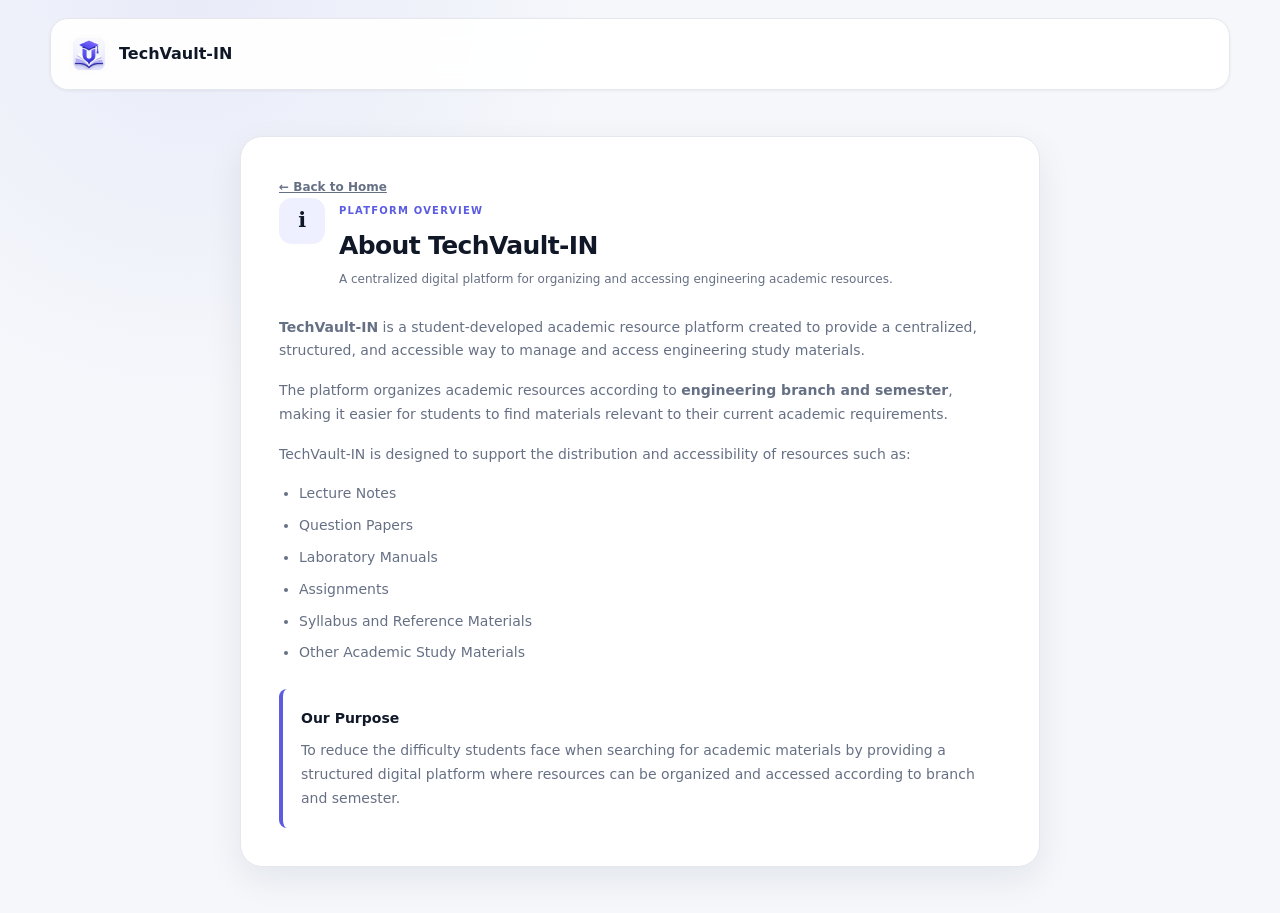
==== commit 124096f3: "Update about.html" ====
--- a/about.html
+++ b/about.html
@@ -4,7 +4,7 @@
   <meta charset="UTF-8">
   <meta name="viewport" content="width=device-width, initial-scale=1.0">
 
-  <title>About Us - Learn-Engineering</title>
+  <title>About Us - TechVault-IN</title>
 
   <link rel="icon" href="icon-512.png">
   <link rel="stylesheet" href="style.css">
@@ -21,13 +21,12 @@
 
       <img
         src="icon-512.png"
-        alt="Learn-Engineering Logo"
+        alt="TechVault-IN Logo"
         class="brand-logo"
       />
 
       <span class="brand-text">
-        <strong>Learn-Engineering</strong>
-        
+        <strong>TechVault-IN</strong>
       </span>
 
     </a>
@@ -60,12 +59,12 @@
           </span>
 
           <h2>
-            About Learn-Engineering
+            About TechVault-IN
           </h2>
 
           <p>
-            Created to make academic resources
-            easier to access and organize.
+            A centralized digital platform for organizing and accessing
+            engineering academic resources.
           </p>
 
         </div>
@@ -86,20 +85,21 @@
       >
 
         <p>
-          <strong>Learn-Engineering</strong> is a student-developed
-          academic resource platform created to provide a centralized and organized way to access
-          study materials.
+          <strong>TechVault-IN</strong> is a student-developed
+          academic resource platform created to provide a centralized,
+          structured, and accessible way to manage and access
+          engineering study materials.
         </p>
 
         <p>
           The platform organizes academic resources according to
           <strong>engineering branch and semester</strong>, making it
-          easier for students to find the materials relevant to their
-          current academics.
+          easier for students to find materials relevant to their
+          current academic requirements.
         </p>
 
         <p>
-          The platform is intended to support the distribution and
+          TechVault-IN is designed to support the distribution and
           accessibility of resources such as:
         </p>
 
@@ -121,6 +121,8 @@
           <li>Laboratory Manuals</li>
 
           <li>Assignments</li>
+
+          <li>Syllabus and Reference Materials</li>
 
           <li>Other Academic Study Materials</li>
 
@@ -160,7 +162,7 @@
             according to branch and semester.
           </p>
 
-        </div>        
+        </div>
 
       </div>
 
@@ -168,8 +170,6 @@
 
   </main>
 
-
-
 </div>
 
 </body>
